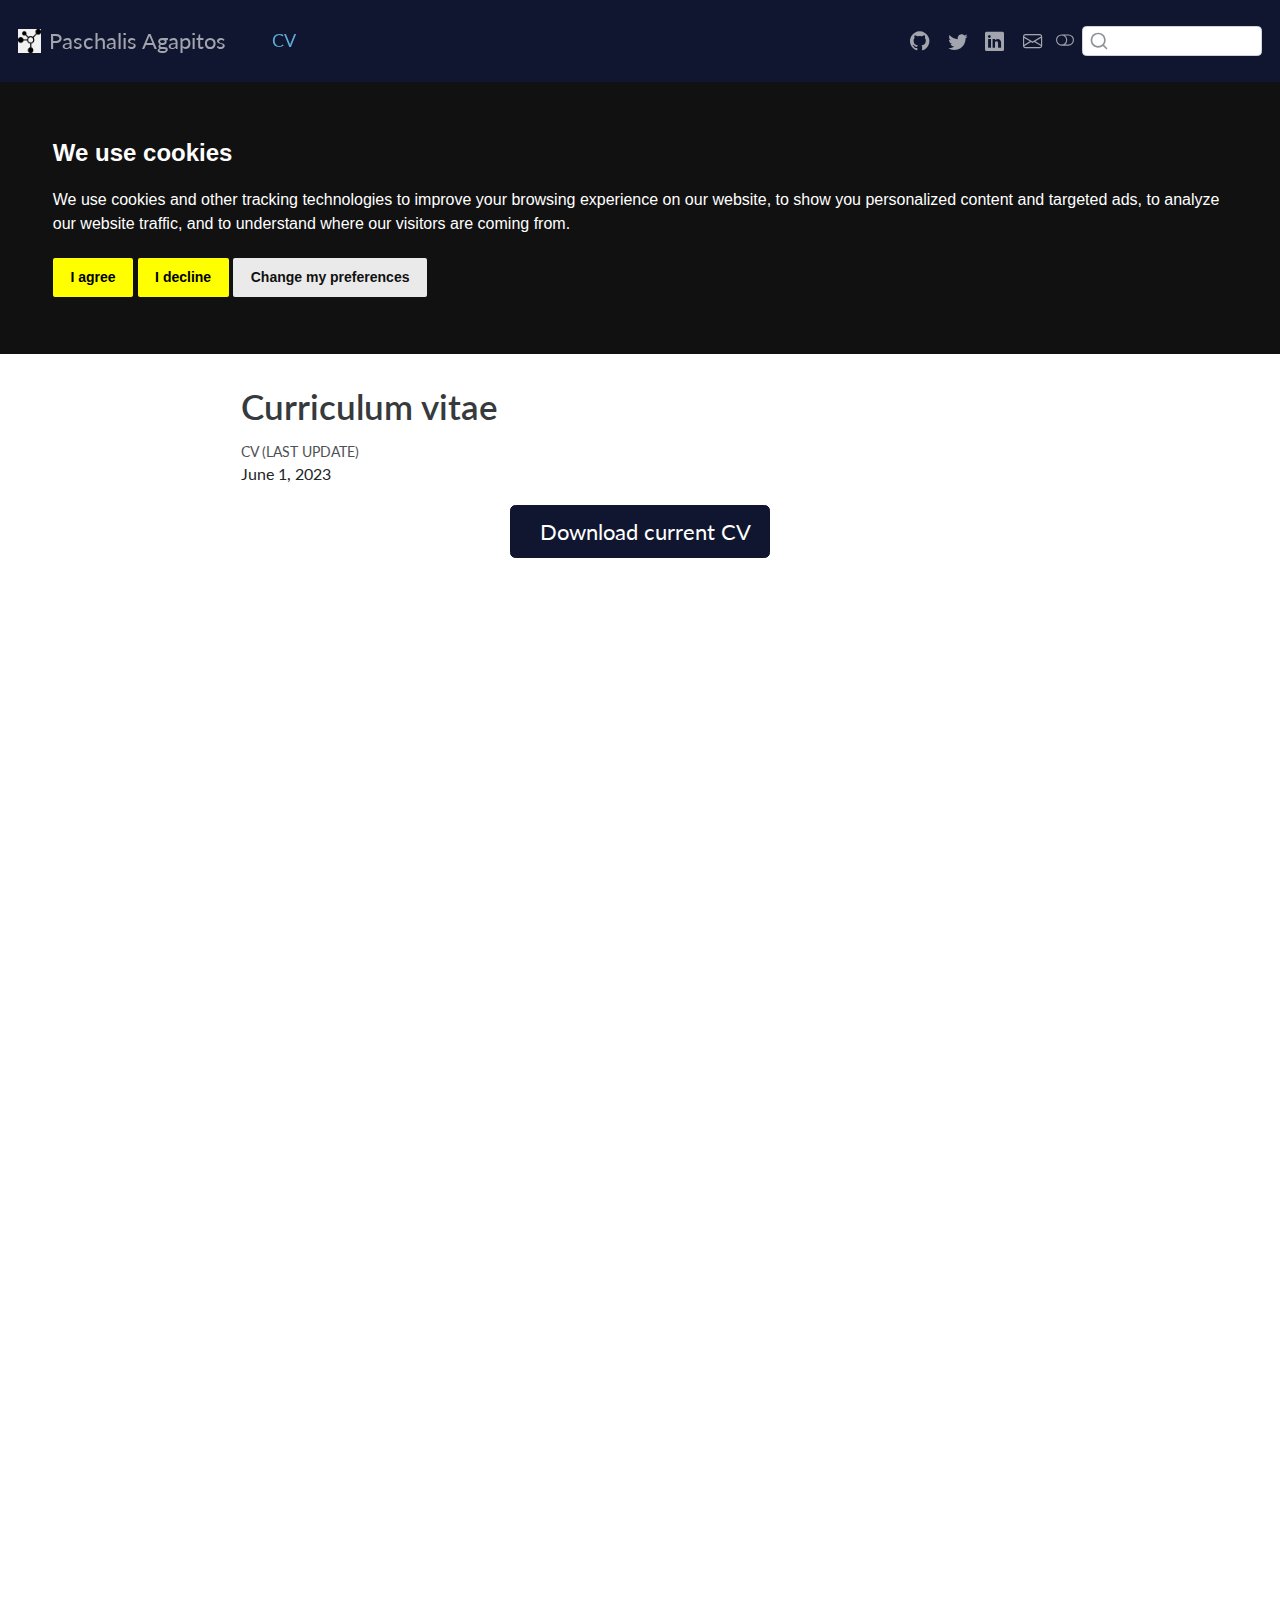
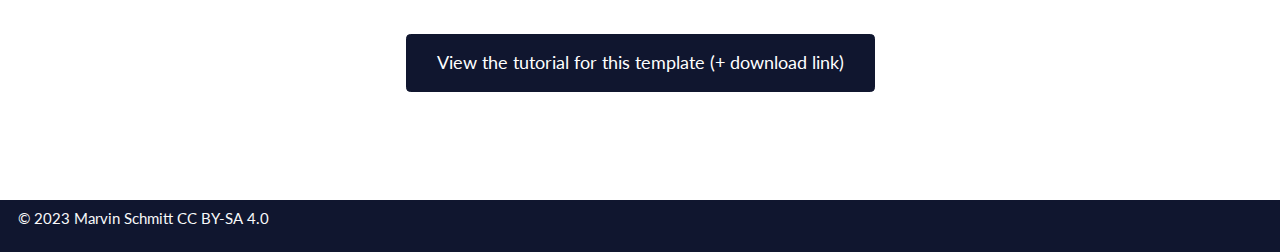
==== cv/index.html @ 1e56a7dd "Built site for gh-pages" ====
<!DOCTYPE html>
<html xmlns="http://www.w3.org/1999/xhtml" lang="en" xml:lang="en"><head>

<meta charset="utf-8">
<meta name="generator" content="quarto-1.3.361">

<meta name="viewport" content="width=device-width, initial-scale=1.0, user-scalable=yes">

<meta name="dcterms.date" content="2023-06-01">

<title>Paschalis Agapitos - Curriculum vitae</title>
<style>
code{white-space: pre-wrap;}
span.smallcaps{font-variant: small-caps;}
div.columns{display: flex; gap: min(4vw, 1.5em);}
div.column{flex: auto; overflow-x: auto;}
div.hanging-indent{margin-left: 1.5em; text-indent: -1.5em;}
ul.task-list{list-style: none;}
ul.task-list li input[type="checkbox"] {
  width: 0.8em;
  margin: 0 0.8em 0.2em -1em; /* quarto-specific, see https://github.com/quarto-dev/quarto-cli/issues/4556 */ 
  vertical-align: middle;
}
</style>


<script src="../site_libs/quarto-nav/quarto-nav.js"></script>
<script src="../site_libs/clipboard/clipboard.min.js"></script>
<script src="../site_libs/quarto-search/autocomplete.umd.js"></script>
<script src="../site_libs/quarto-search/fuse.min.js"></script>
<script src="../site_libs/quarto-search/quarto-search.js"></script>
<meta name="quarto:offset" content="../">
<link href="../img/favicon_network.png" rel="icon" type="image/png">
<script src="../site_libs/cookie-consent/cookie-consent.js"></script>
<link href="../site_libs/cookie-consent/cookie-consent.css" rel="stylesheet">
<script src="../site_libs/quarto-html/quarto.js"></script>
<script src="../site_libs/quarto-html/popper.min.js"></script>
<script src="../site_libs/quarto-html/tippy.umd.min.js"></script>
<script src="../site_libs/quarto-html/anchor.min.js"></script>
<link href="../site_libs/quarto-html/tippy.css" rel="stylesheet">
<link href="../site_libs/quarto-html/quarto-syntax-highlighting.css" rel="stylesheet" class="quarto-color-scheme" id="quarto-text-highlighting-styles">
<link href="../site_libs/quarto-html/quarto-syntax-highlighting-dark.css" rel="prefetch" class="quarto-color-scheme quarto-color-alternate" id="quarto-text-highlighting-styles">
<script src="../site_libs/bootstrap/bootstrap.min.js"></script>
<link href="../site_libs/bootstrap/bootstrap-icons.css" rel="stylesheet">
<link href="../site_libs/bootstrap/bootstrap.min.css" rel="stylesheet" class="quarto-color-scheme" id="quarto-bootstrap" data-mode="light">
<link href="../site_libs/bootstrap/bootstrap-dark.min.css" rel="prefetch" class="quarto-color-scheme quarto-color-alternate" id="quarto-bootstrap" data-mode="dark">
<script id="quarto-search-options" type="application/json">{
  "location": "navbar",
  "copy-button": false,
  "collapse-after": 3,
  "panel-placement": "end",
  "type": "textbox",
  "limit": 20,
  "language": {
    "search-no-results-text": "No results",
    "search-matching-documents-text": "matching documents",
    "search-copy-link-title": "Copy link to search",
    "search-hide-matches-text": "Hide additional matches",
    "search-more-match-text": "more match in this document",
    "search-more-matches-text": "more matches in this document",
    "search-clear-button-title": "Clear",
    "search-detached-cancel-button-title": "Cancel",
    "search-submit-button-title": "Submit",
    "search-label": "Search"
  }
}</script>

<script type="text/javascript" charset="UTF-8">
document.addEventListener('DOMContentLoaded', function () {
cookieconsent.run({
  "notice_banner_type":"headline",
  "consent_type":"express",
  "palette":"dark",
  "language":"en",
  "page_load_consent_levels":["strictly-necessary"],
  "notice_banner_reject_button_hide":false,
  "preferences_center_close_button_hide":false,
  "website_name":""
  });
});
</script> 
  
<style>html{ scroll-behavior: smooth; }</style>


<link rel="stylesheet" href="styles.css">
<meta property="og:title" content="Paschalis Agapitos - Curriculum vitae">
<meta property="og:description" content="">
<meta property="og:site-name" content="Paschalis Agapitos">
<meta name="twitter:title" content="Paschalis Agapitos - Curriculum vitae">
<meta name="twitter:description" content="">
<meta name="twitter:creator" content="@paschalisag">
<meta name="twitter:card" content="summary">
</head>

<body class="nav-fixed fullcontent">

<div id="quarto-search-results"></div>
  <header id="quarto-header" class="headroom fixed-top">
    <nav class="navbar navbar-expand-lg navbar-dark ">
      <div class="navbar-container container-fluid">
      <div class="navbar-brand-container">
    <a href="../index.html" class="navbar-brand navbar-brand-logo">
    <img src="../img/logo.png" alt="" class="navbar-logo">
    </a>
    <a class="navbar-brand" href="../index.html">
    <span class="navbar-title">Paschalis Agapitos</span>
    </a>
  </div>
            <div id="quarto-search" class="" title="Search"></div>
          <button class="navbar-toggler" type="button" data-bs-toggle="collapse" data-bs-target="#navbarCollapse" aria-controls="navbarCollapse" aria-expanded="false" aria-label="Toggle navigation" onclick="if (window.quartoToggleHeadroom) { window.quartoToggleHeadroom(); }">
  <span class="navbar-toggler-icon"></span>
</button>
          <div class="collapse navbar-collapse" id="navbarCollapse">
            <ul class="navbar-nav navbar-nav-scroll me-auto">
  <li class="nav-item">
    <a class="nav-link active" href="../cv/index.html" rel="" target="" aria-current="page">
 <span class="menu-text">CV</span></a>
  </li>  
</ul>
            <ul class="navbar-nav navbar-nav-scroll ms-auto">
  <li class="nav-item compact">
    <a class="nav-link" href="https://github.com/PaschalisAg" rel="" target=""><i class="bi bi-github" role="img" aria-label="Quarto Github">
</i> 
 <span class="menu-text"></span></a>
  </li>  
  <li class="nav-item compact">
    <a class="nav-link" href="https://twitter.com/paschalisag" rel="" target=""><i class="bi bi-twitter" role="img" aria-label="Quarto Twitter">
</i> 
 <span class="menu-text"></span></a>
  </li>  
  <li class="nav-item compact">
    <a class="nav-link" href="https://www.linkedin.com/in/paschalis-agapitos-1b5284217/" rel="" target=""><i class="bi bi-linkedin" role="img" aria-label="Quarto Linkedin">
</i> 
 <span class="menu-text"></span></a>
  </li>  
  <li class="nav-item compact">
    <a class="nav-link" href="mailto:paschalis.agapitos@dipc.org" rel="" target=""><i class="bi bi-envelope" role="img" aria-label="email">
</i> 
 <span class="menu-text"></span></a>
  </li>  
</ul>
            <div class="quarto-navbar-tools">
  <a href="" class="quarto-color-scheme-toggle quarto-navigation-tool  px-1" onclick="window.quartoToggleColorScheme(); return false;" title="Toggle dark mode"><i class="bi"></i></a>
</div>
          </div> <!-- /navcollapse -->
      </div> <!-- /container-fluid -->
    </nav>
</header>
<!-- content -->
<div id="quarto-content" class="quarto-container page-columns page-rows-contents page-layout-article page-navbar">
<!-- sidebar -->
<!-- margin-sidebar -->
    
<!-- main -->
<main class="content" id="quarto-document-content">

<header id="title-block-header" class="quarto-title-block default">
<div class="quarto-title">
<h1 class="title">Curriculum vitae</h1>
</div>



<div class="quarto-title-meta">

    
    <div>
    <div class="quarto-title-meta-heading">CV (last update)</div>
    <div class="quarto-title-meta-contents">
      <p class="date">June 1, 2023</p>
    </div>
  </div>
  
    
  </div>
  

</header>

<div class="cell">
<style type="text/css">
.embed-container {
    position: relative;
    padding-bottom: 129%;
    height: 0;
    overflow: hidden;
    max-width: 100%;
}
.embed-container iframe,
.embed-container object,
.embed-container embed {
    position: absolute;
    top: 0;
    left: 0;
    width: 100%;
    height: 100%;
}
</style>
</div>
<p class="text-center">
  <a class="btn btn-primary btn-lg cv-download" href="cv.pdf" target="_blank">
    <i class="fa-solid fa-file-arrow-down"></i> Download current CV
  </a>
</p>
<div class="embed-container">
  <iframe src="cv.pdf" style="border: 0.5px"></iframe>
</div>
<div style="margin: 30px; text-align: center;">
<a class="btn btn-primary" href="https://www.marvinschmitt.com/blog/website-tutorial-quarto/" role="button" target="_blank" style="padding: 15px 30px;">View the tutorial for this template (+ download link)</a>
</div>



</main> <!-- /main -->
<script id="quarto-html-after-body" type="application/javascript">
window.document.addEventListener("DOMContentLoaded", function (event) {
  const toggleBodyColorMode = (bsSheetEl) => {
    const mode = bsSheetEl.getAttribute("data-mode");
    const bodyEl = window.document.querySelector("body");
    if (mode === "dark") {
      bodyEl.classList.add("quarto-dark");
      bodyEl.classList.remove("quarto-light");
    } else {
      bodyEl.classList.add("quarto-light");
      bodyEl.classList.remove("quarto-dark");
    }
  }
  const toggleBodyColorPrimary = () => {
    const bsSheetEl = window.document.querySelector("link#quarto-bootstrap");
    if (bsSheetEl) {
      toggleBodyColorMode(bsSheetEl);
    }
  }
  toggleBodyColorPrimary();  
  const disableStylesheet = (stylesheets) => {
    for (let i=0; i < stylesheets.length; i++) {
      const stylesheet = stylesheets[i];
      stylesheet.rel = 'prefetch';
    }
  }
  const enableStylesheet = (stylesheets) => {
    for (let i=0; i < stylesheets.length; i++) {
      const stylesheet = stylesheets[i];
      stylesheet.rel = 'stylesheet';
    }
  }
  const manageTransitions = (selector, allowTransitions) => {
    const els = window.document.querySelectorAll(selector);
    for (let i=0; i < els.length; i++) {
      const el = els[i];
      if (allowTransitions) {
        el.classList.remove('notransition');
      } else {
        el.classList.add('notransition');
      }
    }
  }
  const toggleColorMode = (alternate) => {
    // Switch the stylesheets
    const alternateStylesheets = window.document.querySelectorAll('link.quarto-color-scheme.quarto-color-alternate');
    manageTransitions('#quarto-margin-sidebar .nav-link', false);
    if (alternate) {
      enableStylesheet(alternateStylesheets);
      for (const sheetNode of alternateStylesheets) {
        if (sheetNode.id === "quarto-bootstrap") {
          toggleBodyColorMode(sheetNode);
        }
      }
    } else {
      disableStylesheet(alternateStylesheets);
      toggleBodyColorPrimary();
    }
    manageTransitions('#quarto-margin-sidebar .nav-link', true);
    // Switch the toggles
    const toggles = window.document.querySelectorAll('.quarto-color-scheme-toggle');
    for (let i=0; i < toggles.length; i++) {
      const toggle = toggles[i];
      if (toggle) {
        if (alternate) {
          toggle.classList.add("alternate");     
        } else {
          toggle.classList.remove("alternate");
        }
      }
    }
    // Hack to workaround the fact that safari doesn't
    // properly recolor the scrollbar when toggling (#1455)
    if (navigator.userAgent.indexOf('Safari') > 0 && navigator.userAgent.indexOf('Chrome') == -1) {
      manageTransitions("body", false);
      window.scrollTo(0, 1);
      setTimeout(() => {
        window.scrollTo(0, 0);
        manageTransitions("body", true);
      }, 40);  
    }
  }
  const isFileUrl = () => { 
    return window.location.protocol === 'file:';
  }
  const hasAlternateSentinel = () => {  
    let styleSentinel = getColorSchemeSentinel();
    if (styleSentinel !== null) {
      return styleSentinel === "alternate";
    } else {
      return false;
    }
  }
  const setStyleSentinel = (alternate) => {
    const value = alternate ? "alternate" : "default";
    if (!isFileUrl()) {
      window.localStorage.setItem("quarto-color-scheme", value);
    } else {
      localAlternateSentinel = value;
    }
  }
  const getColorSchemeSentinel = () => {
    if (!isFileUrl()) {
      const storageValue = window.localStorage.getItem("quarto-color-scheme");
      return storageValue != null ? storageValue : localAlternateSentinel;
    } else {
      return localAlternateSentinel;
    }
  }
  let localAlternateSentinel = 'default';
  // Dark / light mode switch
  window.quartoToggleColorScheme = () => {
    // Read the current dark / light value 
    let toAlternate = !hasAlternateSentinel();
    toggleColorMode(toAlternate);
    setStyleSentinel(toAlternate);
  };
  // Ensure there is a toggle, if there isn't float one in the top right
  if (window.document.querySelector('.quarto-color-scheme-toggle') === null) {
    const a = window.document.createElement('a');
    a.classList.add('top-right');
    a.classList.add('quarto-color-scheme-toggle');
    a.href = "";
    a.onclick = function() { try { window.quartoToggleColorScheme(); } catch {} return false; };
    const i = window.document.createElement("i");
    i.classList.add('bi');
    a.appendChild(i);
    window.document.body.appendChild(a);
  }
  // Switch to dark mode if need be
  if (hasAlternateSentinel()) {
    toggleColorMode(true);
  } else {
    toggleColorMode(false);
  }
  const icon = "";
  const anchorJS = new window.AnchorJS();
  anchorJS.options = {
    placement: 'right',
    icon: icon
  };
  anchorJS.add('.anchored');
  const isCodeAnnotation = (el) => {
    for (const clz of el.classList) {
      if (clz.startsWith('code-annotation-')) {                     
        return true;
      }
    }
    return false;
  }
  const clipboard = new window.ClipboardJS('.code-copy-button', {
    text: function(trigger) {
      const codeEl = trigger.previousElementSibling.cloneNode(true);
      for (const childEl of codeEl.children) {
        if (isCodeAnnotation(childEl)) {
          childEl.remove();
        }
      }
      return codeEl.innerText;
    }
  });
  clipboard.on('success', function(e) {
    // button target
    const button = e.trigger;
    // don't keep focus
    button.blur();
    // flash "checked"
    button.classList.add('code-copy-button-checked');
    var currentTitle = button.getAttribute("title");
    button.setAttribute("title", "Copied!");
    let tooltip;
    if (window.bootstrap) {
      button.setAttribute("data-bs-toggle", "tooltip");
      button.setAttribute("data-bs-placement", "left");
      button.setAttribute("data-bs-title", "Copied!");
      tooltip = new bootstrap.Tooltip(button, 
        { trigger: "manual", 
          customClass: "code-copy-button-tooltip",
          offset: [0, -8]});
      tooltip.show();    
    }
    setTimeout(function() {
      if (tooltip) {
        tooltip.hide();
        button.removeAttribute("data-bs-title");
        button.removeAttribute("data-bs-toggle");
        button.removeAttribute("data-bs-placement");
      }
      button.setAttribute("title", currentTitle);
      button.classList.remove('code-copy-button-checked');
    }, 1000);
    // clear code selection
    e.clearSelection();
  });
  function tippyHover(el, contentFn) {
    const config = {
      allowHTML: true,
      content: contentFn,
      maxWidth: 500,
      delay: 100,
      arrow: false,
      appendTo: function(el) {
          return el.parentElement;
      },
      interactive: true,
      interactiveBorder: 10,
      theme: 'quarto',
      placement: 'bottom-start'
    };
    window.tippy(el, config); 
  }
  const noterefs = window.document.querySelectorAll('a[role="doc-noteref"]');
  for (var i=0; i<noterefs.length; i++) {
    const ref = noterefs[i];
    tippyHover(ref, function() {
      // use id or data attribute instead here
      let href = ref.getAttribute('data-footnote-href') || ref.getAttribute('href');
      try { href = new URL(href).hash; } catch {}
      const id = href.replace(/^#\/?/, "");
      const note = window.document.getElementById(id);
      return note.innerHTML;
    });
  }
      let selectedAnnoteEl;
      const selectorForAnnotation = ( cell, annotation) => {
        let cellAttr = 'data-code-cell="' + cell + '"';
        let lineAttr = 'data-code-annotation="' +  annotation + '"';
        const selector = 'span[' + cellAttr + '][' + lineAttr + ']';
        return selector;
      }
      const selectCodeLines = (annoteEl) => {
        const doc = window.document;
        const targetCell = annoteEl.getAttribute("data-target-cell");
        const targetAnnotation = annoteEl.getAttribute("data-target-annotation");
        const annoteSpan = window.document.querySelector(selectorForAnnotation(targetCell, targetAnnotation));
        const lines = annoteSpan.getAttribute("data-code-lines").split(",");
        const lineIds = lines.map((line) => {
          return targetCell + "-" + line;
        })
        let top = null;
        let height = null;
        let parent = null;
        if (lineIds.length > 0) {
            //compute the position of the single el (top and bottom and make a div)
            const el = window.document.getElementById(lineIds[0]);
            top = el.offsetTop;
            height = el.offsetHeight;
            parent = el.parentElement.parentElement;
          if (lineIds.length > 1) {
            const lastEl = window.document.getElementById(lineIds[lineIds.length - 1]);
            const bottom = lastEl.offsetTop + lastEl.offsetHeight;
            height = bottom - top;
          }
          if (top !== null && height !== null && parent !== null) {
            // cook up a div (if necessary) and position it 
            let div = window.document.getElementById("code-annotation-line-highlight");
            if (div === null) {
              div = window.document.createElement("div");
              div.setAttribute("id", "code-annotation-line-highlight");
              div.style.position = 'absolute';
              parent.appendChild(div);
            }
            div.style.top = top - 2 + "px";
            div.style.height = height + 4 + "px";
            let gutterDiv = window.document.getElementById("code-annotation-line-highlight-gutter");
            if (gutterDiv === null) {
              gutterDiv = window.document.createElement("div");
              gutterDiv.setAttribute("id", "code-annotation-line-highlight-gutter");
              gutterDiv.style.position = 'absolute';
              const codeCell = window.document.getElementById(targetCell);
              const gutter = codeCell.querySelector('.code-annotation-gutter');
              gutter.appendChild(gutterDiv);
            }
            gutterDiv.style.top = top - 2 + "px";
            gutterDiv.style.height = height + 4 + "px";
          }
          selectedAnnoteEl = annoteEl;
        }
      };
      const unselectCodeLines = () => {
        const elementsIds = ["code-annotation-line-highlight", "code-annotation-line-highlight-gutter"];
        elementsIds.forEach((elId) => {
          const div = window.document.getElementById(elId);
          if (div) {
            div.remove();
          }
        });
        selectedAnnoteEl = undefined;
      };
      // Attach click handler to the DT
      const annoteDls = window.document.querySelectorAll('dt[data-target-cell]');
      for (const annoteDlNode of annoteDls) {
        annoteDlNode.addEventListener('click', (event) => {
          const clickedEl = event.target;
          if (clickedEl !== selectedAnnoteEl) {
            unselectCodeLines();
            const activeEl = window.document.querySelector('dt[data-target-cell].code-annotation-active');
            if (activeEl) {
              activeEl.classList.remove('code-annotation-active');
            }
            selectCodeLines(clickedEl);
            clickedEl.classList.add('code-annotation-active');
          } else {
            // Unselect the line
            unselectCodeLines();
            clickedEl.classList.remove('code-annotation-active');
          }
        });
      }
  const findCites = (el) => {
    const parentEl = el.parentElement;
    if (parentEl) {
      const cites = parentEl.dataset.cites;
      if (cites) {
        return {
          el,
          cites: cites.split(' ')
        };
      } else {
        return findCites(el.parentElement)
      }
    } else {
      return undefined;
    }
  };
  var bibliorefs = window.document.querySelectorAll('a[role="doc-biblioref"]');
  for (var i=0; i<bibliorefs.length; i++) {
    const ref = bibliorefs[i];
    const citeInfo = findCites(ref);
    if (citeInfo) {
      tippyHover(citeInfo.el, function() {
        var popup = window.document.createElement('div');
        citeInfo.cites.forEach(function(cite) {
          var citeDiv = window.document.createElement('div');
          citeDiv.classList.add('hanging-indent');
          citeDiv.classList.add('csl-entry');
          var biblioDiv = window.document.getElementById('ref-' + cite);
          if (biblioDiv) {
            citeDiv.innerHTML = biblioDiv.innerHTML;
          }
          popup.appendChild(citeDiv);
        });
        return popup.innerHTML;
      });
    }
  }
});
</script>
</div> <!-- /content -->
<footer class="footer">
  <div class="nav-footer">
    <div class="nav-footer-left"><span class="faux-block">© 2023 Marvin Schmitt CC BY-SA 4.0</span></div>   
    <div class="nav-footer-center"><div class="cookie-consent-footer"><a href="#" id="open_preferences_center">Cookie Preferences</a></div></div>
    <div class="nav-footer-right"><span class="faux-block"><a href="https://github.com/marvinschmitt/quarto-website-template/">View source on GitHub</a></span></div>
  </div>
</footer>



<script src="../site_libs/quarto-html/zenscroll-min.js"></script>
</body></html>
---- site_libs/cookie-consent/cookie-consent.css ----
div.cookie-consent-footer {
  font-size: 0.8em;
  text-decoration: none;
}
---- site_libs/quarto-html/tippy.css ----
.tippy-box[data-animation=fade][data-state=hidden]{opacity:0}[data-tippy-root]{max-width:calc(100vw - 10px)}.tippy-box{position:relative;background-color:#333;color:#fff;border-radius:4px;font-size:14px;line-height:1.4;white-space:normal;outline:0;transition-property:transform,visibility,opacity}.tippy-box[data-placement^=top]>.tippy-arrow{bottom:0}.tippy-box[data-placement^=top]>.tippy-arrow:before{bottom:-7px;left:0;border-width:8px 8px 0;border-top-color:initial;transform-origin:center top}.tippy-box[data-placement^=bottom]>.tippy-arrow{top:0}.tippy-box[data-placement^=bottom]>.tippy-arrow:before{top:-7px;left:0;border-width:0 8px 8px;border-bottom-color:initial;transform-origin:center bottom}.tippy-box[data-placement^=left]>.tippy-arrow{right:0}.tippy-box[data-placement^=left]>.tippy-arrow:before{border-width:8px 0 8px 8px;border-left-color:initial;right:-7px;transform-origin:center left}.tippy-box[data-placement^=right]>.tippy-arrow{left:0}.tippy-box[data-placement^=right]>.tippy-arrow:before{left:-7px;border-width:8px 8px 8px 0;border-right-color:initial;transform-origin:center right}.tippy-box[data-inertia][data-state=visible]{transition-timing-function:cubic-bezier(.54,1.5,.38,1.11)}.tippy-arrow{width:16px;height:16px;color:#333}.tippy-arrow:before{content:"";position:absolute;border-color:transparent;border-style:solid}.tippy-content{position:relative;padding:5px 9px;z-index:1}
---- site_libs/quarto-html/quarto-syntax-highlighting.css ----
/* quarto syntax highlight colors */
:root {
  --quarto-hl-ot-color: #d91e18;
  --quarto-hl-at-color: #a55a00;
  --quarto-hl-ss-color: #008000;
  --quarto-hl-an-color: #696969;
  --quarto-hl-fu-color: #06287e;
  --quarto-hl-st-color: #008000;
  --quarto-hl-cf-color: #d91e18;
  --quarto-hl-op-color: #00769e;
  --quarto-hl-er-color: #7928a1;
  --quarto-hl-bn-color: #7928a1;
  --quarto-hl-al-color: #7928a1;
  --quarto-hl-va-color: #a55a00;
  --quarto-hl-bu-color: inherit;
  --quarto-hl-ex-color: inherit;
  --quarto-hl-pp-color: #7928a1;
  --quarto-hl-in-color: #696969;
  --quarto-hl-vs-color: #008000;
  --quarto-hl-wa-color: #696969;
  --quarto-hl-do-color: #696969;
  --quarto-hl-im-color: inherit;
  --quarto-hl-ch-color: #008000;
  --quarto-hl-dt-color: #7928a1;
  --quarto-hl-fl-color: #a55a00;
  --quarto-hl-co-color: #696969;
  --quarto-hl-cv-color: #696969;
  --quarto-hl-cn-color: #d91e18;
  --quarto-hl-sc-color: #00769e;
  --quarto-hl-dv-color: #7928a1;
  --quarto-hl-kw-color: #d91e18;
}

/* other quarto variables */
:root {
  --quarto-font-monospace: SFMono-Regular, Menlo, Monaco, Consolas, "Liberation Mono", "Courier New", monospace;
}

pre > code.sourceCode > span {
  color: #545454;
}

code span {
  color: #545454;
}

code.sourceCode > span {
  color: #545454;
}

div.sourceCode,
div.sourceCode pre.sourceCode {
  color: #545454;
}

code span.ot {
  color: #d91e18;
  font-style: inherit;
}

code span.at {
  color: #a55a00;
  font-style: inherit;
}

code span.ss {
  color: #008000;
  font-style: inherit;
}

code span.an {
  color: #696969;
  font-style: inherit;
}

code span.fu {
  color: #06287e;
  font-style: inherit;
}

code span.st {
  color: #008000;
  font-style: inherit;
}

code span.cf {
  color: #d91e18;
  font-style: inherit;
}

code span.op {
  color: #00769e;
  font-style: inherit;
}

code span.er {
  color: #7928a1;
  font-style: inherit;
}

code span.bn {
  color: #7928a1;
  font-style: inherit;
}

code span.al {
  color: #7928a1;
  font-style: inherit;
}

code span.va {
  color: #a55a00;
  font-style: inherit;
}

code span.bu {
  font-style: inherit;
}

code span.ex {
  font-style: inherit;
}

code span.pp {
  color: #7928a1;
  font-style: inherit;
}

code span.in {
  color: #696969;
  font-style: inherit;
}

code span.vs {
  color: #008000;
  font-style: inherit;
}

code span.wa {
  color: #696969;
  font-style: italic;
}

code span.do {
  color: #696969;
  font-style: italic;
}

code span.im {
  font-style: inherit;
}

code span.ch {
  color: #008000;
  font-style: inherit;
}

code span.dt {
  color: #7928a1;
  font-style: inherit;
}

code span.fl {
  color: #a55a00;
  font-style: inherit;
}

code span.co {
  color: #696969;
  font-style: inherit;
}

code span.cv {
  color: #696969;
  font-style: italic;
}

code span.cn {
  color: #d91e18;
  font-style: inherit;
}

code span.sc {
  color: #00769e;
  font-style: inherit;
}

code span.dv {
  color: #7928a1;
  font-style: inherit;
}

code span.kw {
  color: #d91e18;
  font-style: inherit;
}

.prevent-inlining {
  content: "</";
}

/*# sourceMappingURL=debc5d5d77c3f9108843748ff7464032.css.map */
---- site_libs/quarto-html/quarto-syntax-highlighting-dark.css ----
/* quarto syntax highlight colors */
:root {
  --quarto-hl-ot-color: #ffa07a;
  --quarto-hl-at-color: #ffd700;
  --quarto-hl-ss-color: #abe338;
  --quarto-hl-an-color: #d4d0ab;
  --quarto-hl-fu-color: #ffd700;
  --quarto-hl-st-color: #abe338;
  --quarto-hl-cf-color: #ffa07a;
  --quarto-hl-op-color: #00e0e0;
  --quarto-hl-er-color: #dcc6e0;
  --quarto-hl-bn-color: #dcc6e0;
  --quarto-hl-al-color: #dcc6e0;
  --quarto-hl-va-color: #f5ab35;
  --quarto-hl-bu-color: #f5ab35;
  --quarto-hl-ex-color: #ffd700;
  --quarto-hl-pp-color: #dcc6e0;
  --quarto-hl-in-color: #d4d0ab;
  --quarto-hl-vs-color: #abe338;
  --quarto-hl-wa-color: #d4d0ab;
  --quarto-hl-do-color: #d4d0ab;
  --quarto-hl-im-color: #f8f8f2;
  --quarto-hl-ch-color: #abe338;
  --quarto-hl-dt-color: #dcc6e0;
  --quarto-hl-fl-color: #f5ab35;
  --quarto-hl-co-color: #d4d0ab;
  --quarto-hl-cv-color: #d4d0ab;
  --quarto-hl-cn-color: #ffa07a;
  --quarto-hl-sc-color: #00e0e0;
  --quarto-hl-dv-color: #dcc6e0;
  --quarto-hl-kw-color: #ffa07a;
}

/* other quarto variables */
:root {
  --quarto-font-monospace: SFMono-Regular, Menlo, Monaco, Consolas, "Liberation Mono", "Courier New", monospace;
}

pre > code.sourceCode > span {
  color: #f8f8f2;
}

code span {
  color: #f8f8f2;
}

code.sourceCode > span {
  color: #f8f8f2;
}

div.sourceCode,
div.sourceCode pre.sourceCode {
  color: #f8f8f2;
}

code span.ot {
  color: #ffa07a;
  font-style: inherit;
}

code span.at {
  color: #ffd700;
  font-style: inherit;
}

code span.ss {
  color: #abe338;
  font-style: inherit;
}

code span.an {
  color: #d4d0ab;
  font-style: inherit;
}

code span.fu {
  color: #ffd700;
  font-style: inherit;
}

code span.st {
  color: #abe338;
  font-style: inherit;
}

code span.cf {
  color: #ffa07a;
  font-style: inherit;
}

code span.op {
  color: #00e0e0;
  font-style: inherit;
}

code span.er {
  color: #dcc6e0;
  font-style: inherit;
}

code span.bn {
  color: #dcc6e0;
  font-style: inherit;
}

code span.al {
  color: #dcc6e0;
  font-style: inherit;
}

code span.va {
  color: #f5ab35;
  font-style: inherit;
}

code span.bu {
  color: #f5ab35;
  font-style: inherit;
}

code span.ex {
  color: #ffd700;
  font-style: inherit;
}

code span.pp {
  color: #dcc6e0;
  font-style: inherit;
}

code span.in {
  color: #d4d0ab;
  font-style: inherit;
}

code span.vs {
  color: #abe338;
  font-style: inherit;
}

code span.wa {
  color: #d4d0ab;
  font-style: italic;
}

code span.do {
  color: #d4d0ab;
  font-style: italic;
}

code span.im {
  color: #f8f8f2;
  font-style: inherit;
}

code span.ch {
  color: #abe338;
  font-style: inherit;
}

code span.dt {
  color: #dcc6e0;
  font-style: inherit;
}

code span.fl {
  color: #f5ab35;
  font-style: inherit;
}

code span.co {
  color: #d4d0ab;
  font-style: inherit;
}

code span.cv {
  color: #d4d0ab;
  font-style: italic;
}

code span.cn {
  color: #ffa07a;
  font-style: inherit;
}

code span.sc {
  color: #00e0e0;
  font-style: inherit;
}

code span.dv {
  color: #dcc6e0;
  font-style: inherit;
}

code span.kw {
  color: #ffa07a;
  font-style: inherit;
}

.prevent-inlining {
  content: "</";
}

/*# sourceMappingURL=935a306eefa94366c21e1a970dddb765.css.map */
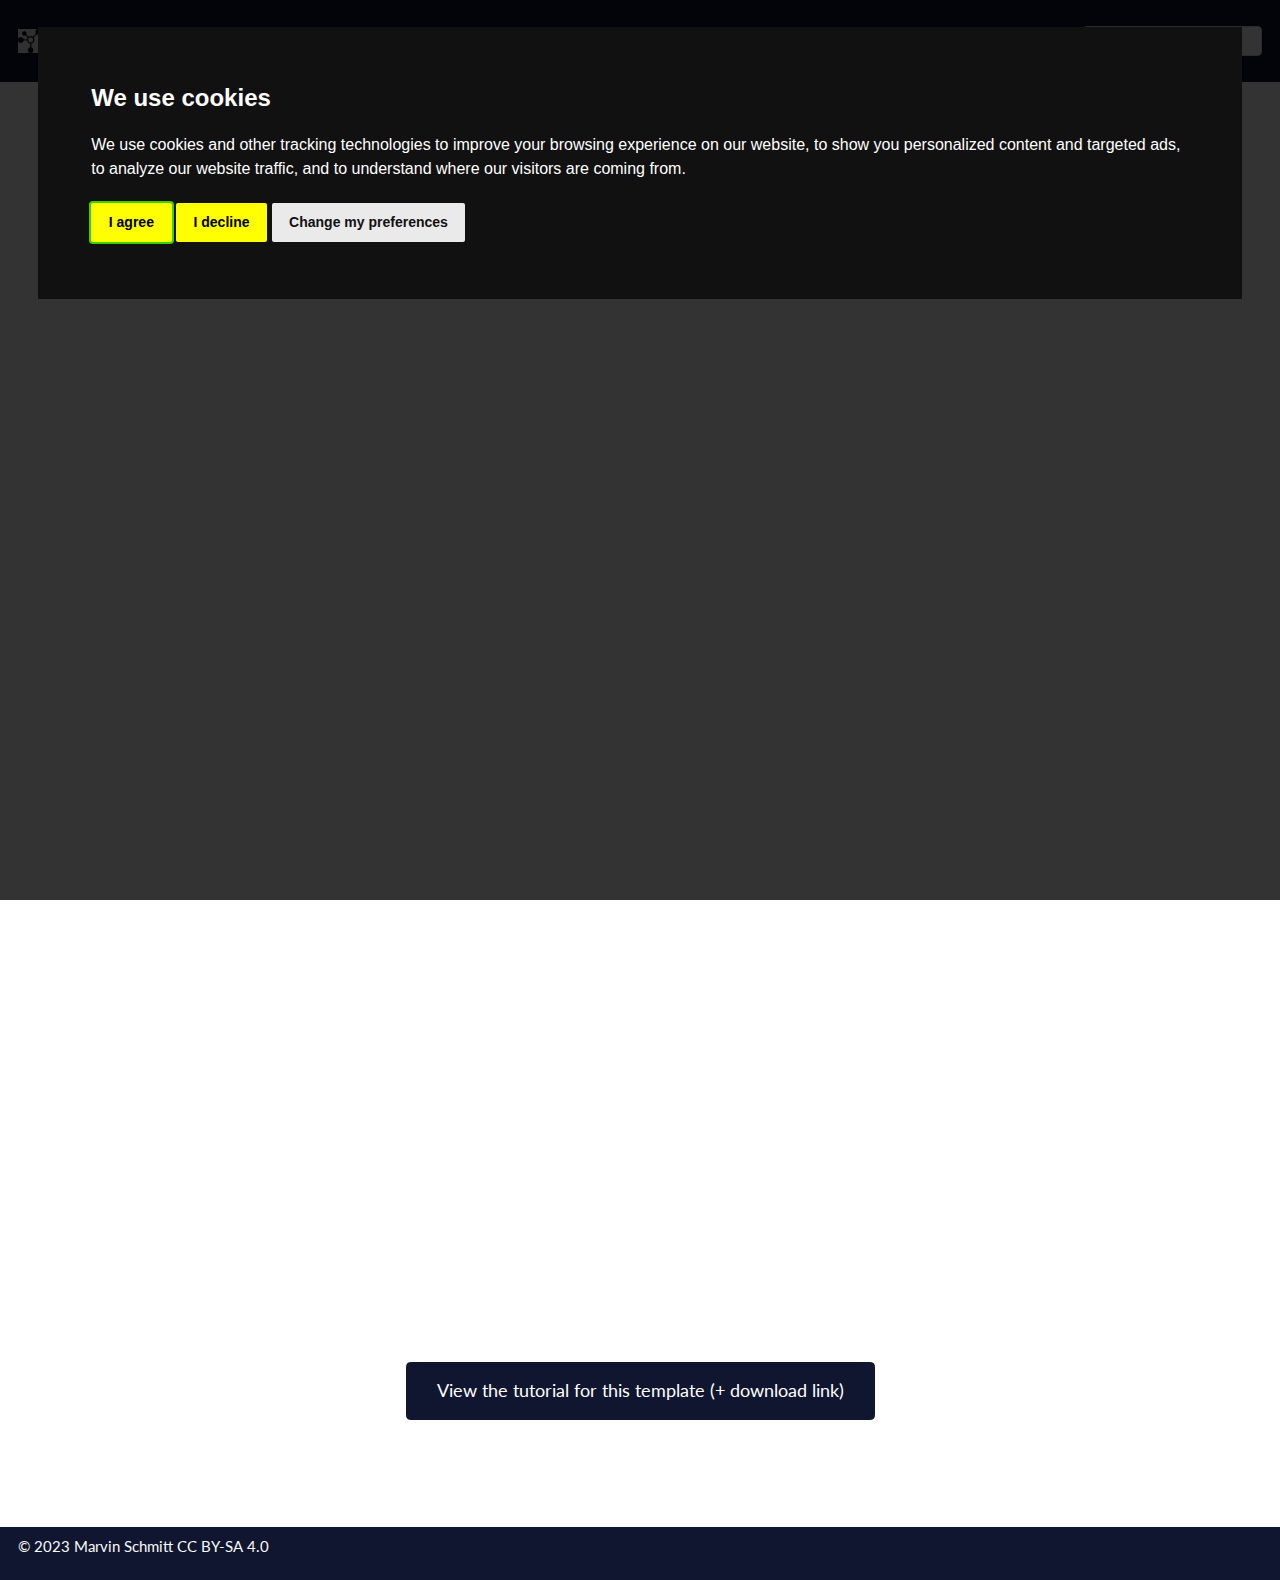
==== commit e3d0493a: "Built site for gh-pages" ====
--- a/cv/index.html
+++ b/cv/index.html
@@ -46,7 +46,7 @@
 <link href="../site_libs/bootstrap/bootstrap-dark.min.css" rel="prefetch" class="quarto-color-scheme quarto-color-alternate" id="quarto-bootstrap" data-mode="dark">
 <script id="quarto-search-options" type="application/json">{
   "location": "navbar",
-  "copy-button": false,
+  "copy-button": true,
   "collapse-after": 3,
   "panel-placement": "end",
   "type": "textbox",
@@ -68,7 +68,7 @@
 <script type="text/javascript" charset="UTF-8">
 document.addEventListener('DOMContentLoaded', function () {
 cookieconsent.run({
-  "notice_banner_type":"headline",
+  "notice_banner_type":"interstitial",
   "consent_type":"express",
   "palette":"dark",
   "language":"en",
@@ -120,17 +120,17 @@
 </ul>
             <ul class="navbar-nav navbar-nav-scroll ms-auto">
   <li class="nav-item compact">
-    <a class="nav-link" href="https://github.com/PaschalisAg" rel="" target=""><i class="bi bi-github" role="img" aria-label="Quarto Github">
+    <a class="nav-link" href="https://github.com/PaschalisAg" rel="" target=""><i class="bi bi-github" role="img" aria-label="Github">
 </i> 
  <span class="menu-text"></span></a>
   </li>  
   <li class="nav-item compact">
-    <a class="nav-link" href="https://twitter.com/paschalisag" rel="" target=""><i class="bi bi-twitter" role="img" aria-label="Quarto Twitter">
+    <a class="nav-link" href="https://twitter.com/paschalisag" rel="" target=""><i class="bi bi-twitter" role="img" aria-label="Twitter">
 </i> 
  <span class="menu-text"></span></a>
   </li>  
   <li class="nav-item compact">
-    <a class="nav-link" href="https://www.linkedin.com/in/paschalis-agapitos-1b5284217/" rel="" target=""><i class="bi bi-linkedin" role="img" aria-label="Quarto Linkedin">
+    <a class="nav-link" href="https://www.linkedin.com/in/paschalis-agapitos-1b5284217/" rel="" target=""><i class="bi bi-linkedin" role="img" aria-label="Linkedin">
 </i> 
  <span class="menu-text"></span></a>
   </li>  
@@ -566,7 +566,9 @@
   <div class="nav-footer">
     <div class="nav-footer-left"><span class="faux-block">© 2023 Marvin Schmitt CC BY-SA 4.0</span></div>   
     <div class="nav-footer-center"><div class="cookie-consent-footer"><a href="#" id="open_preferences_center">Cookie Preferences</a></div></div>
-    <div class="nav-footer-right"><span class="faux-block"><a href="https://github.com/marvinschmitt/quarto-website-template/">View source on GitHub</a></span></div>
+    <div class="nav-footer-right">
+      &nbsp;
+    </div>
   </div>
 </footer>
 
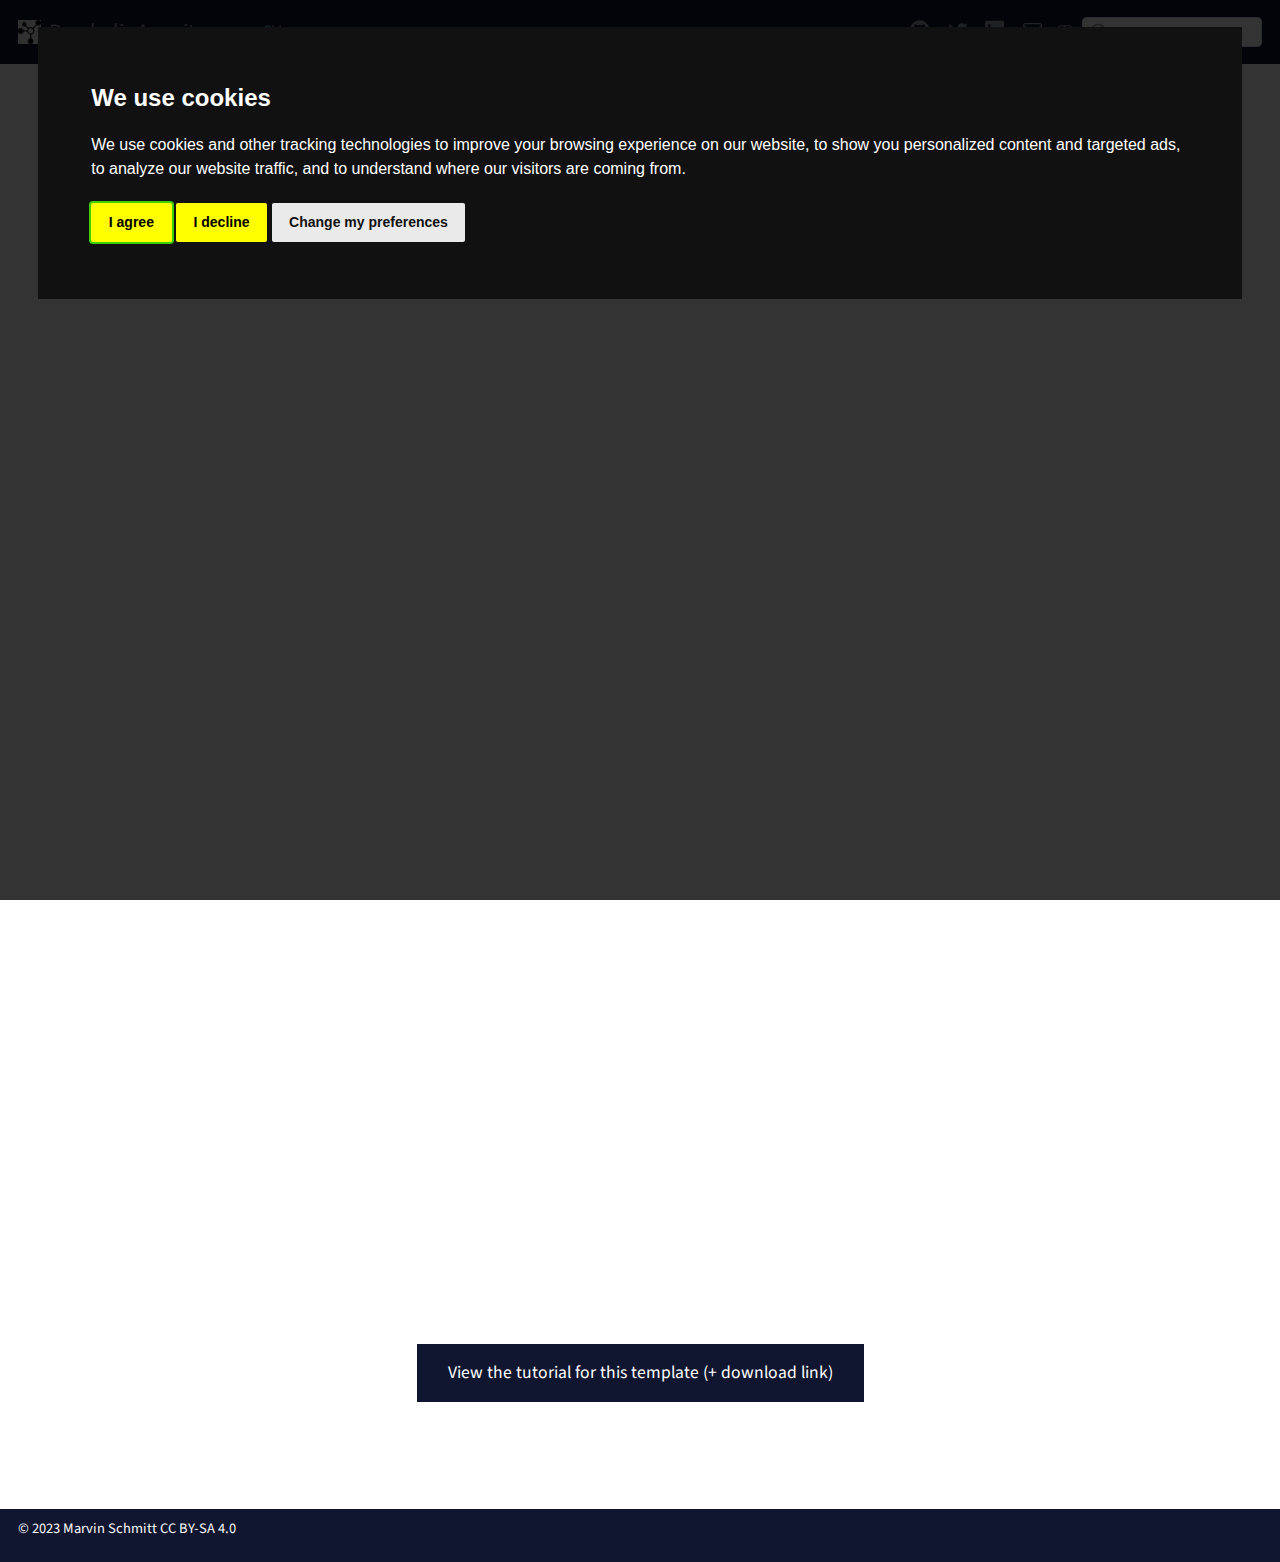
==== commit 42ae4617: "Built site for gh-pages" ====
--- a/cv/index.html
+++ b/cv/index.html
@@ -6,7 +6,7 @@
 
 <meta name="viewport" content="width=device-width, initial-scale=1.0, user-scalable=yes">
 
-<meta name="dcterms.date" content="2023-06-01">
+<meta name="dcterms.date" content="2023-03-01">
 
 <title>Paschalis Agapitos - Curriculum vitae</title>
 <style>
@@ -64,6 +64,15 @@
     "search-label": "Search"
   }
 }</script>
+<script async="" src="https://www.googletagmanager.com/gtag/js?id=G-16B83QME0W"></script>
+
+<script type="text/plain" cookie-consent="tracking">
+
+window.dataLayer = window.dataLayer || [];
+function gtag(){dataLayer.push(arguments);}
+gtag('js', new Date());
+gtag('config', 'G-16B83QME0W', { 'anonymize_ip': true});
+</script>
 
 <script type="text/javascript" charset="UTF-8">
 document.addEventListener('DOMContentLoaded', function () {
@@ -83,7 +92,7 @@
 <style>html{ scroll-behavior: smooth; }</style>
 
 
-<link rel="stylesheet" href="styles.css">
+<link rel="stylesheet" href="html/styles.css">
 <meta property="og:title" content="Paschalis Agapitos - Curriculum vitae">
 <meta property="og:description" content="">
 <meta property="og:site-name" content="Paschalis Agapitos">
@@ -168,7 +177,7 @@
     <div>
     <div class="quarto-title-meta-heading">CV (last update)</div>
     <div class="quarto-title-meta-contents">
-      <p class="date">June 1, 2023</p>
+      <p class="date">March 1, 2023</p>
     </div>
   </div>
   
@@ -571,6 +580,13 @@
     </div>
   </div>
 </footer>
+<script async="" src="https://www.googletagmanager.com/gtag/js?id=G-16B83QME0W"></script>
+<script>
+window.dataLayer = window.dataLayer || [];
+function gtag(){dataLayer.push(arguments);}
+gtag('js', new Date());
+gtag('config', 'G-16B83QME0W');
+</script>
 
 
 
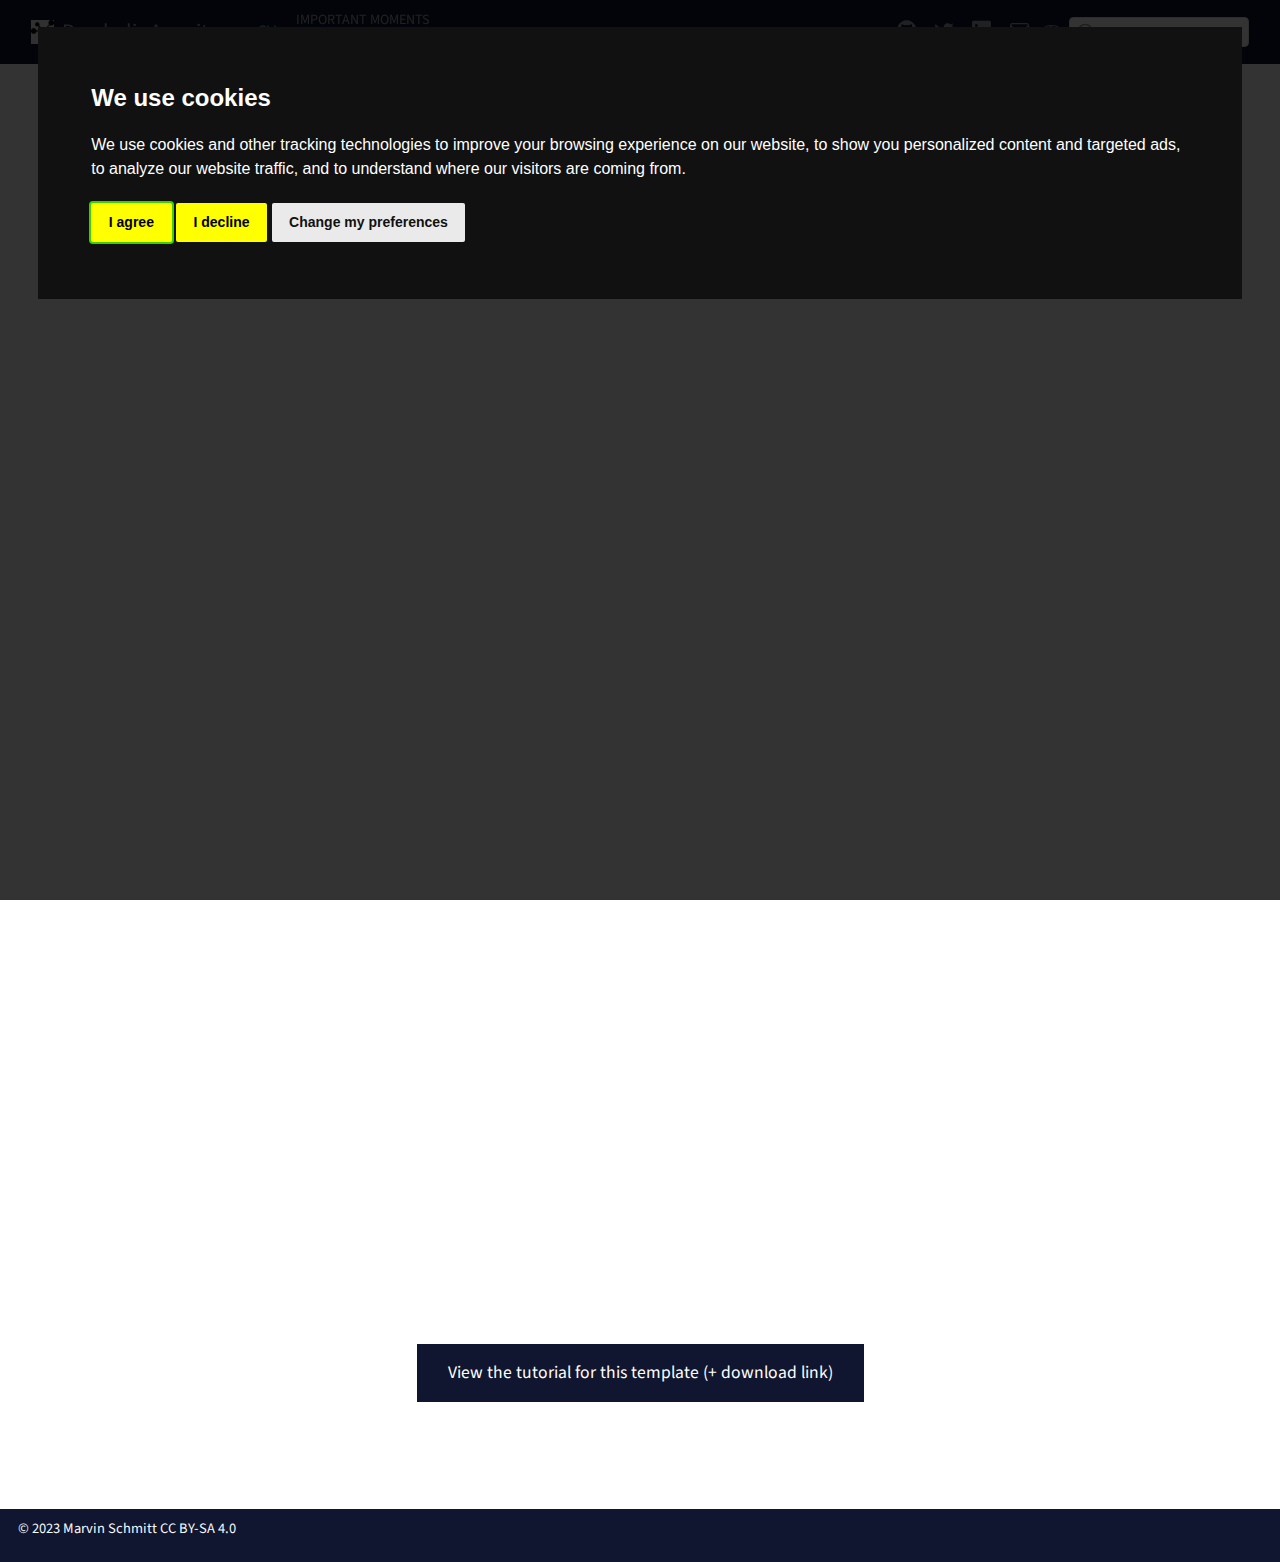
==== commit 1e53d9b9: "Built site for gh-pages" ====
--- a/cv/index.html
+++ b/cv/index.html
@@ -2,11 +2,11 @@
 <html xmlns="http://www.w3.org/1999/xhtml" lang="en" xml:lang="en"><head>
 
 <meta charset="utf-8">
-<meta name="generator" content="quarto-1.3.361">
+<meta name="generator" content="quarto-1.4.554">
 
 <meta name="viewport" content="width=device-width, initial-scale=1.0, user-scalable=yes">
 
-<meta name="dcterms.date" content="2023-03-01">
+<meta name="dcterms.date" content="2024-05-09">
 
 <title>Paschalis Agapitos - Curriculum vitae</title>
 <style>
@@ -50,7 +50,12 @@
   "collapse-after": 3,
   "panel-placement": "end",
   "type": "textbox",
-  "limit": 20,
+  "limit": 50,
+  "keyboard-shortcut": [
+    "f",
+    "/",
+    "s"
+  ],
   "language": {
     "search-no-results-text": "No results",
     "search-matching-documents-text": "matching documents",
@@ -59,6 +64,7 @@
     "search-more-match-text": "more match in this document",
     "search-more-matches-text": "more matches in this document",
     "search-clear-button-title": "Clear",
+    "search-text-placeholder": "",
     "search-detached-cancel-button-title": "Cancel",
     "search-submit-button-title": "Submit",
     "search-label": "Search"
@@ -85,6 +91,8 @@
   "notice_banner_reject_button_hide":false,
   "preferences_center_close_button_hide":false,
   "website_name":""
+  ,
+"language":"en"
   });
 });
 </script> 
@@ -92,23 +100,24 @@
 <style>html{ scroll-behavior: smooth; }</style>
 
 
-<link rel="stylesheet" href="html/styles.css">
 <meta property="og:title" content="Paschalis Agapitos - Curriculum vitae">
-<meta property="og:description" content="">
-<meta property="og:site-name" content="Paschalis Agapitos">
+<meta property="og:description" content="My personal academic website">
+<meta property="og:image" content="https://paschalisag.github.io/cv/img/prof_pic.jpg">
+<meta property="og:site_name" content="Paschalis Agapitos">
 <meta name="twitter:title" content="Paschalis Agapitos - Curriculum vitae">
-<meta name="twitter:description" content="">
+<meta name="twitter:description" content="My personal academic website">
+<meta name="twitter:image" content="https://paschalisag.github.io/cv/img/prof_pic.jpg">
 <meta name="twitter:creator" content="@paschalisag">
-<meta name="twitter:card" content="summary">
+<meta name="twitter:card" content="summary_large_image">
 </head>
 
 <body class="nav-fixed fullcontent">
 
 <div id="quarto-search-results"></div>
   <header id="quarto-header" class="headroom fixed-top">
-    <nav class="navbar navbar-expand-lg navbar-dark ">
+    <nav class="navbar navbar-expand-lg " data-bs-theme="dark">
       <div class="navbar-container container-fluid">
-      <div class="navbar-brand-container">
+      <div class="navbar-brand-container mx-auto">
     <a href="../index.html" class="navbar-brand navbar-brand-logo">
     <img src="../img/logo.png" alt="" class="navbar-logo">
     </a>
@@ -123,36 +132,38 @@
           <div class="collapse navbar-collapse" id="navbarCollapse">
             <ul class="navbar-nav navbar-nav-scroll me-auto">
   <li class="nav-item">
-    <a class="nav-link active" href="../cv/index.html" rel="" target="" aria-current="page">
- <span class="menu-text">CV</span></a>
+    <a class="nav-link active" href="../cv/index.html" aria-current="page"> 
+<span class="menu-text">CV</span></a>
   </li>  
+  <li class="dropdown-header">
+ <span class="menu-text">Important moments</span></li>
 </ul>
             <ul class="navbar-nav navbar-nav-scroll ms-auto">
   <li class="nav-item compact">
-    <a class="nav-link" href="https://github.com/PaschalisAg" rel="" target=""><i class="bi bi-github" role="img" aria-label="Github">
+    <a class="nav-link" href="https://github.com/PaschalisAg"> <i class="bi bi-github" role="img" aria-label="Github">
 </i> 
- <span class="menu-text"></span></a>
+<span class="menu-text"></span></a>
   </li>  
   <li class="nav-item compact">
-    <a class="nav-link" href="https://twitter.com/paschalisag" rel="" target=""><i class="bi bi-twitter" role="img" aria-label="Twitter">
+    <a class="nav-link" href="https://twitter.com/paschalisag"> <i class="bi bi-twitter" role="img" aria-label="Twitter">
 </i> 
- <span class="menu-text"></span></a>
+<span class="menu-text"></span></a>
   </li>  
   <li class="nav-item compact">
-    <a class="nav-link" href="https://www.linkedin.com/in/paschalis-agapitos-1b5284217/" rel="" target=""><i class="bi bi-linkedin" role="img" aria-label="Linkedin">
+    <a class="nav-link" href="https://www.linkedin.com/in/paschalis-agapitos-1b5284217/"> <i class="bi bi-linkedin" role="img" aria-label="Linkedin">
 </i> 
- <span class="menu-text"></span></a>
+<span class="menu-text"></span></a>
   </li>  
   <li class="nav-item compact">
-    <a class="nav-link" href="mailto:paschalis.agapitos@dipc.org" rel="" target=""><i class="bi bi-envelope" role="img" aria-label="email">
+    <a class="nav-link" href="mailto:paschalis.agapitos@dipc.org"> <i class="bi bi-envelope" role="img" aria-label="email">
 </i> 
- <span class="menu-text"></span></a>
+<span class="menu-text"></span></a>
   </li>  
 </ul>
-            <div class="quarto-navbar-tools">
+          </div> <!-- /navcollapse -->
+          <div class="quarto-navbar-tools">
   <a href="" class="quarto-color-scheme-toggle quarto-navigation-tool  px-1" onclick="window.quartoToggleColorScheme(); return false;" title="Toggle dark mode"><i class="bi"></i></a>
 </div>
-          </div> <!-- /navcollapse -->
       </div> <!-- /container-fluid -->
     </nav>
 </header>
@@ -177,7 +188,7 @@
     <div>
     <div class="quarto-title-meta-heading">CV (last update)</div>
     <div class="quarto-title-meta-contents">
-      <p class="date">March 1, 2023</p>
+      <p class="date">May 9, 2024</p>
     </div>
   </div>
   
@@ -185,7 +196,9 @@
   </div>
   
 
+
 </header>
+
 
 <div class="cell">
 <style type="text/css">
@@ -265,6 +278,33 @@
       }
     }
   }
+  const toggleGiscusIfUsed = (isAlternate, darkModeDefault) => {
+    const baseTheme = document.querySelector('#giscus-base-theme')?.value ?? 'light';
+    const alternateTheme = document.querySelector('#giscus-alt-theme')?.value ?? 'dark';
+    let newTheme = '';
+    if(darkModeDefault) {
+      newTheme = isAlternate ? baseTheme : alternateTheme;
+    } else {
+      newTheme = isAlternate ? alternateTheme : baseTheme;
+    }
+    const changeGiscusTheme = () => {
+      // From: https://github.com/giscus/giscus/issues/336
+      const sendMessage = (message) => {
+        const iframe = document.querySelector('iframe.giscus-frame');
+        if (!iframe) return;
+        iframe.contentWindow.postMessage({ giscus: message }, 'https://giscus.app');
+      }
+      sendMessage({
+        setConfig: {
+          theme: newTheme
+        }
+      });
+    }
+    const isGiscussLoaded = window.document.querySelector('iframe.giscus-frame') !== null;
+    if (isGiscussLoaded) {
+      changeGiscusTheme();
+    }
+  }
   const toggleColorMode = (alternate) => {
     // Switch the stylesheets
     const alternateStylesheets = window.document.querySelectorAll('link.quarto-color-scheme.quarto-color-alternate');
@@ -331,13 +371,15 @@
       return localAlternateSentinel;
     }
   }
-  let localAlternateSentinel = 'default';
+  const darkModeDefault = false;
+  let localAlternateSentinel = darkModeDefault ? 'alternate' : 'default';
   // Dark / light mode switch
   window.quartoToggleColorScheme = () => {
     // Read the current dark / light value 
     let toAlternate = !hasAlternateSentinel();
     toggleColorMode(toAlternate);
     setStyleSentinel(toAlternate);
+    toggleGiscusIfUsed(toAlternate, darkModeDefault);
   };
   // Ensure there is a toggle, if there isn't float one in the top right
   if (window.document.querySelector('.quarto-color-scheme-toggle') === null) {
@@ -416,10 +458,27 @@
     // clear code selection
     e.clearSelection();
   });
-  function tippyHover(el, contentFn) {
+    var localhostRegex = new RegExp(/^(?:http|https):\/\/localhost\:?[0-9]*\//);
+    var mailtoRegex = new RegExp(/^mailto:/);
+      var filterRegex = new RegExp("https:\/\/paschalisag\.github\.io");
+    var isInternal = (href) => {
+        return filterRegex.test(href) || localhostRegex.test(href) || mailtoRegex.test(href);
+    }
+    // Inspect non-navigation links and adorn them if external
+ 	var links = window.document.querySelectorAll('a[href]:not(.nav-link):not(.navbar-brand):not(.toc-action):not(.sidebar-link):not(.sidebar-item-toggle):not(.pagination-link):not(.no-external):not([aria-hidden]):not(.dropdown-item):not(.quarto-navigation-tool)');
+    for (var i=0; i<links.length; i++) {
+      const link = links[i];
+      if (!isInternal(link.href)) {
+        // undo the damage that might have been done by quarto-nav.js in the case of
+        // links that we want to consider external
+        if (link.dataset.originalHref !== undefined) {
+          link.href = link.dataset.originalHref;
+        }
+      }
+    }
+  function tippyHover(el, contentFn, onTriggerFn, onUntriggerFn) {
     const config = {
       allowHTML: true,
-      content: contentFn,
       maxWidth: 500,
       delay: 100,
       arrow: false,
@@ -429,8 +488,17 @@
       interactive: true,
       interactiveBorder: 10,
       theme: 'quarto',
-      placement: 'bottom-start'
+      placement: 'bottom-start',
     };
+    if (contentFn) {
+      config.content = contentFn;
+    }
+    if (onTriggerFn) {
+      config.onTrigger = onTriggerFn;
+    }
+    if (onUntriggerFn) {
+      config.onUntrigger = onUntriggerFn;
+    }
     window.tippy(el, config); 
   }
   const noterefs = window.document.querySelectorAll('a[role="doc-noteref"]');
@@ -442,7 +510,130 @@
       try { href = new URL(href).hash; } catch {}
       const id = href.replace(/^#\/?/, "");
       const note = window.document.getElementById(id);
-      return note.innerHTML;
+      if (note) {
+        return note.innerHTML;
+      } else {
+        return "";
+      }
+    });
+  }
+  const xrefs = window.document.querySelectorAll('a.quarto-xref');
+  const processXRef = (id, note) => {
+    // Strip column container classes
+    const stripColumnClz = (el) => {
+      el.classList.remove("page-full", "page-columns");
+      if (el.children) {
+        for (const child of el.children) {
+          stripColumnClz(child);
+        }
+      }
+    }
+    stripColumnClz(note)
+    if (id === null || id.startsWith('sec-')) {
+      // Special case sections, only their first couple elements
+      const container = document.createElement("div");
+      if (note.children && note.children.length > 2) {
+        container.appendChild(note.children[0].cloneNode(true));
+        for (let i = 1; i < note.children.length; i++) {
+          const child = note.children[i];
+          if (child.tagName === "P" && child.innerText === "") {
+            continue;
+          } else {
+            container.appendChild(child.cloneNode(true));
+            break;
+          }
+        }
+        if (window.Quarto?.typesetMath) {
+          window.Quarto.typesetMath(container);
+        }
+        return container.innerHTML
+      } else {
+        if (window.Quarto?.typesetMath) {
+          window.Quarto.typesetMath(note);
+        }
+        return note.innerHTML;
+      }
+    } else {
+      // Remove any anchor links if they are present
+      const anchorLink = note.querySelector('a.anchorjs-link');
+      if (anchorLink) {
+        anchorLink.remove();
+      }
+      if (window.Quarto?.typesetMath) {
+        window.Quarto.typesetMath(note);
+      }
+      // TODO in 1.5, we should make sure this works without a callout special case
+      if (note.classList.contains("callout")) {
+        return note.outerHTML;
+      } else {
+        return note.innerHTML;
+      }
+    }
+  }
+  for (var i=0; i<xrefs.length; i++) {
+    const xref = xrefs[i];
+    tippyHover(xref, undefined, function(instance) {
+      instance.disable();
+      let url = xref.getAttribute('href');
+      let hash = undefined; 
+      if (url.startsWith('#')) {
+        hash = url;
+      } else {
+        try { hash = new URL(url).hash; } catch {}
+      }
+      if (hash) {
+        const id = hash.replace(/^#\/?/, "");
+        const note = window.document.getElementById(id);
+        if (note !== null) {
+          try {
+            const html = processXRef(id, note.cloneNode(true));
+            instance.setContent(html);
+          } finally {
+            instance.enable();
+            instance.show();
+          }
+        } else {
+          // See if we can fetch this
+          fetch(url.split('#')[0])
+          .then(res => res.text())
+          .then(html => {
+            const parser = new DOMParser();
+            const htmlDoc = parser.parseFromString(html, "text/html");
+            const note = htmlDoc.getElementById(id);
+            if (note !== null) {
+              const html = processXRef(id, note);
+              instance.setContent(html);
+            } 
+          }).finally(() => {
+            instance.enable();
+            instance.show();
+          });
+        }
+      } else {
+        // See if we can fetch a full url (with no hash to target)
+        // This is a special case and we should probably do some content thinning / targeting
+        fetch(url)
+        .then(res => res.text())
+        .then(html => {
+          const parser = new DOMParser();
+          const htmlDoc = parser.parseFromString(html, "text/html");
+          const note = htmlDoc.querySelector('main.content');
+          if (note !== null) {
+            // This should only happen for chapter cross references
+            // (since there is no id in the URL)
+            // remove the first header
+            if (note.children.length > 0 && note.children[0].tagName === "HEADER") {
+              note.children[0].remove();
+            }
+            const html = processXRef(null, note);
+            instance.setContent(html);
+          } 
+        }).finally(() => {
+          instance.enable();
+          instance.show();
+        });
+      }
+    }, function(instance) {
     });
   }
       let selectedAnnoteEl;
@@ -486,6 +677,7 @@
             }
             div.style.top = top - 2 + "px";
             div.style.height = height + 4 + "px";
+            div.style.left = 0;
             let gutterDiv = window.document.getElementById("code-annotation-line-highlight-gutter");
             if (gutterDiv === null) {
               gutterDiv = window.document.createElement("div");
@@ -511,6 +703,32 @@
         });
         selectedAnnoteEl = undefined;
       };
+        // Handle positioning of the toggle
+    window.addEventListener(
+      "resize",
+      throttle(() => {
+        elRect = undefined;
+        if (selectedAnnoteEl) {
+          selectCodeLines(selectedAnnoteEl);
+        }
+      }, 10)
+    );
+    function throttle(fn, ms) {
+    let throttle = false;
+    let timer;
+      return (...args) => {
+        if(!throttle) { // first call gets through
+            fn.apply(this, args);
+            throttle = true;
+        } else { // all the others get throttled
+            if(timer) clearTimeout(timer); // cancel #2
+            timer = setTimeout(() => {
+              fn.apply(this, args);
+              timer = throttle = false;
+            }, ms);
+        }
+      };
+    }
       // Attach click handler to the DT
       const annoteDls = window.document.querySelectorAll('dt[data-target-cell]');
       for (const annoteDlNode of annoteDls) {
@@ -573,8 +791,12 @@
 </div> <!-- /content -->
 <footer class="footer">
   <div class="nav-footer">
-    <div class="nav-footer-left"><span class="faux-block">© 2023 Marvin Schmitt CC BY-SA 4.0</span></div>   
-    <div class="nav-footer-center"><div class="cookie-consent-footer"><a href="#" id="open_preferences_center">Cookie Preferences</a></div></div>
+    <div class="nav-footer-left">
+<p><span class="faux-block">© 2023 Marvin Schmitt CC BY-SA 4.0</span></p>
+</div>   
+    <div class="nav-footer-center">
+
+<div class="cookie-consent-footer"><a href="#" id="open_preferences_center">Cookie Preferences</a></div></div>
     <div class="nav-footer-right">
       &nbsp;
     </div>
@@ -590,5 +812,6 @@
 
 
 
+
 <script src="../site_libs/quarto-html/zenscroll-min.js"></script>
 </body></html>